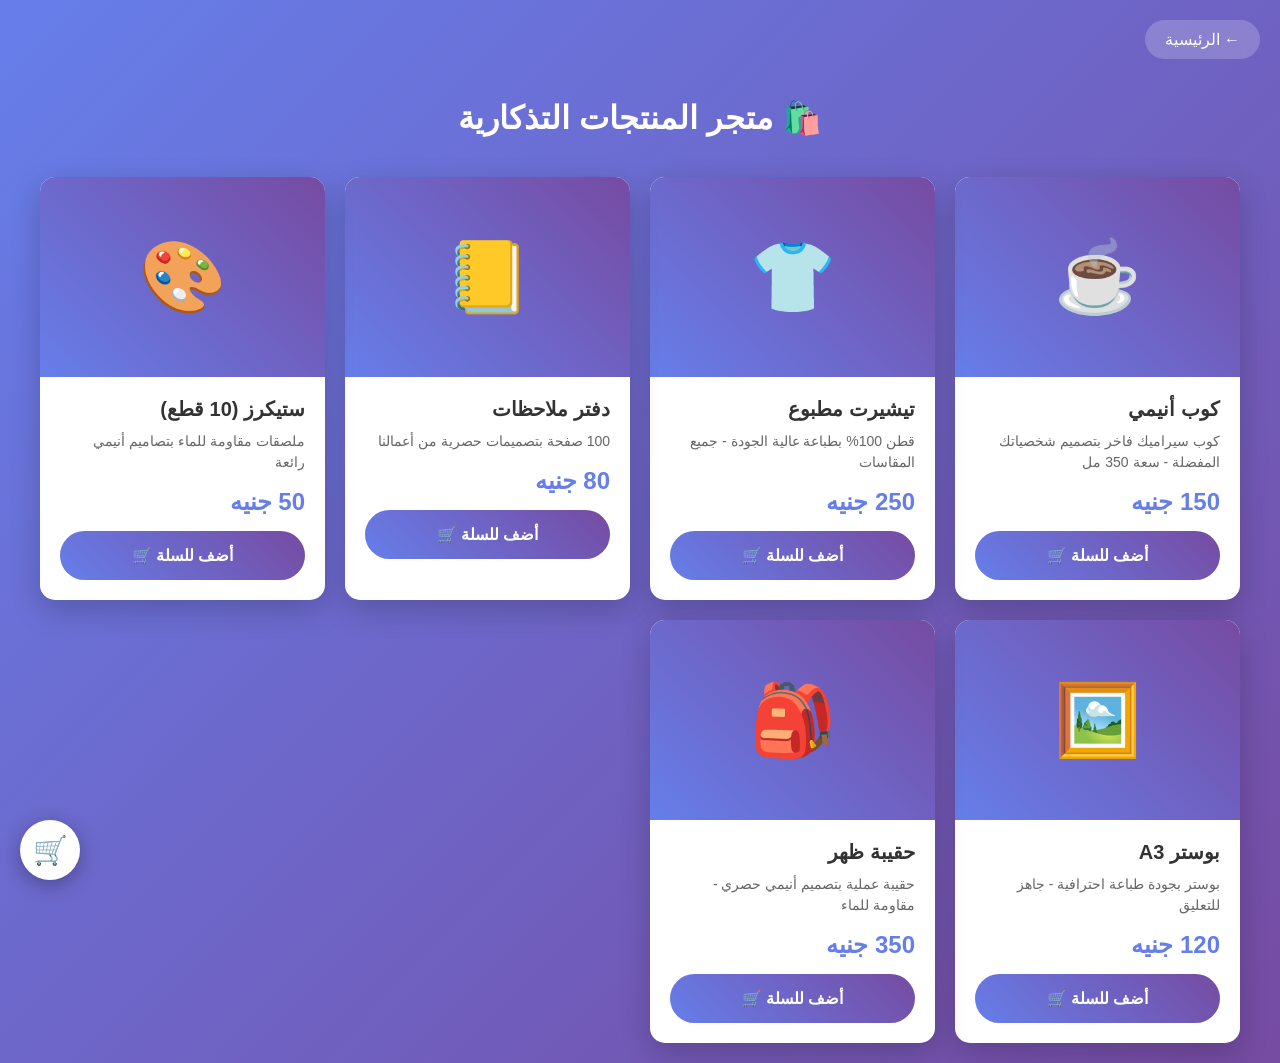
==== shop.html @ 13638fad "Create shop.html" ====
<!DOCTYPE html>
<html lang="ar" dir="rtl">
<head>
    <meta charset="UTF-8">
    <meta name="viewport" content="width=device-width, initial-scale=1.0">
    <title>المتجر - استوديو الأنيميشن</title>
    <style>
        * {
            margin: 0;
            padding: 0;
            box-sizing: border-box;
        }
        
        body {
            font-family: Arial, sans-serif;
            background: linear-gradient(135deg, #667eea 0%, #764ba2 100%);
            color: white;
            padding: 20px;
            min-height: 100vh;
        }
        
        .back-btn {
            display: inline-block;
            background: rgba(255,255,255,0.2);
            padding: 10px 20px;
            border-radius: 25px;
            text-decoration: none;
            color: white;
            margin-bottom: 20px;
            backdrop-filter: blur(10px);
        }
        
        h1 {
            text-align: center;
            font-size: 32px;
            margin: 20px 0 40px;
        }
        
        .products {
            display: grid;
            grid-template-columns: repeat(auto-fit, minmax(280px, 1fr));
            gap: 20px;
            max-width: 1200px;
            margin: 0 auto;
        }
        
        .product {
            background: white;
            color: #333;
            border-radius: 15px;
            overflow: hidden;
            box-shadow: 0 10px 30px rgba(0,0,0,0.2);
            transition: 0.3s;
        }
        
        .product:hover {
            transform: translateY(-10px);
        }
        
        .product-img {
            width: 100%;
            height: 200px;
            background: linear-gradient(45deg, #667eea, #764ba2);
            display: flex;
            align-items: center;
            justify-content: center;
            font-size: 70px;
        }
        
        .product-info {
            padding: 20px;
        }
        
        .product-name {
            font-size: 20px;
            font-weight: bold;
            margin-bottom: 10px;
        }
        
        .product-desc {
            color: #666;
            margin-bottom: 15px;
            font-size: 14px;
            line-height: 1.5;
        }
        
        .product-price {
            font-size: 24px;
            color: #667eea;
            font-weight: bold;
            margin-bottom: 15px;
        }
        
        .buy-btn {
            width: 100%;
            background: linear-gradient(45deg, #667eea, #764ba2);
            color: white;
            border: none;
            padding: 15px;
            border-radius: 50px;
            font-size: 16px;
            font-weight: bold;
            cursor: pointer;
            transition: 0.3s;
        }
        
        .buy-btn:active {
            transform: scale(0.95);
        }
        
        /* سلة التسوق */
        .cart {
            position: fixed;
            bottom: 20px;
            left: 20px;
            background: white;
            color: #667eea;
            width: 60px;
            height: 60px;
            border-radius: 50%;
            display: flex;
            align-items: center;
            justify-content: center;
            font-size: 28px;
            box-shadow: 0 5px 20px rgba(0,0,0,0.3);
            cursor: pointer;
            z-index: 1000;
        }
        
        .cart-count {
            position: absolute;
            top: 5px;
            right: 5px;
            background: red;
            color: white;
            width: 24px;
            height: 24px;
            border-radius: 50%;
            display: none;
            align-items: center;
            justify-content: center;
            font-size: 12px;
            font-weight: bold;
        }
        
        @media (max-width: 600px) {
            h1 {
                font-size: 24px;
            }
            
            .products {
                grid-template-columns: 1fr;
            }
        }
    </style>
</head>
<body>
    <a href="index.html" class="back-btn">← الرئيسية</a>
    
    <h1>🛍️ متجر المنتجات التذكارية</h1>
    
    <div class="products">
        <!-- منتج 1 -->
        <div class="product">
            <div class="product-img">☕</div>
            <div class="product-info">
                <h3 class="product-name">كوب أنيمي</h3>
                <p class="product-desc">كوب سيراميك فاخر بتصميم شخصياتك المفضلة - سعة 350 مل</p>
                <p class="product-price">150 جنيه</p>
                <button class="buy-btn" onclick="addToCart('كوب أنيمي', 150)">
                    أضف للسلة 🛒
                </button>
            </div>
        </div>
        
        <!-- منتج 2 -->
        <div class="product">
            <div class="product-img">👕</div>
            <div class="product-info">
                <h3 class="product-name">تيشيرت مطبوع</h3>
                <p class="product-desc">قطن 100% بطباعة عالية الجودة - جميع المقاسات</p>
                <p class="product-price">250 جنيه</p>
                <button class="buy-btn" onclick="addToCart('تيشيرت', 250)">
                    أضف للسلة 🛒
                </button>
            </div>
        </div>
        
        <!-- منتج 3 -->
        <div class="product">
            <div class="product-img">📒</div>
            <div class="product-info">
                <h3 class="product-name">دفتر ملاحظات</h3>
                <p class="product-desc">100 صفحة بتصميمات حصرية من أعمالنا</p>
                <p class="product-price">80 جنيه</p>
                <button class="buy-btn" onclick="addToCart('دفتر', 80)">
                    أضف للسلة 🛒
                </button>
            </div>
        </div>
        
        <!-- منتج 4 -->
        <div class="product">
            <div class="product-img">🎨</div>
            <div class="product-info">
                <h3 class="product-name">ستيكرز (10 قطع)</h3>
                <p class="product-desc">ملصقات مقاومة للماء بتصاميم أنيمي رائعة</p>
                <p class="product-price">50 جنيه</p>
                <button class="buy-btn" onclick="addToCart('ستيكرز', 50)">
                    أضف للسلة 🛒
                </button>
            </div>
        </div>
        
        <!-- منتج 5 -->
        <div class="product">
            <div class="product-img">🖼️</div>
            <div class="product-info">
                <h3 class="product-name">بوستر A3</h3>
                <p class="product-desc">بوستر بجودة طباعة احترافية - جاهز للتعليق</p>
                <p class="product-price">120 جنيه</p>
                <button class="buy-btn" onclick="addToCart('بوستر', 120)">
                    أضف للسلة 🛒
                </button>
            </div>
        </div>
        
        <!-- منتج 6 -->
        <div class="product">
            <div class="product-img">🎒</div>
            <div class="product-info">
                <h3 class="product-name">حقيبة ظهر</h3>
                <p class="product-desc">حقيبة عملية بتصميم أنيمي حصري - مقاومة للماء</p>
                <p class="product-price">350 جنيه</p>
                <button class="buy-btn" onclick="addToCart('حقيبة', 350)">
                    أضف للسلة 🛒
                </button>
            </div>
        </div>
    </div>
    
    <!-- سلة التسوق -->
    <div class="cart" onclick="viewCart()">
        🛒
        <div class="cart-count" id="cartCount">0</div>
    </div>
    
    <script>
        // نظام سلة التسوق
        let cart = [];
        
        function addToCart(name, price) {
            cart.push({name: name, price: price});
            updateCart();
            
            // رسالة تأكيد
            alert('✅ تم إضافة ' + name + ' للسلة!');
        }
        
        function updateCart() {
            const countEl = document.getElementById('cartCount');
            if (cart.length > 0) {
                countEl.style.display = 'flex';
                countEl.textContent = cart.length;
            } else {
                countEl.style.display = 'none';
            }
        }
        
        function viewCart() {
            if (cart.length === 0) {
                alert('🛒 السلة فارغة!\nأضف بعض المنتجات أولاً');
                return;
            }
            
            let total = 0;
            let msg = '🛍️ سلة التسوق:\n\n';
            
            cart.forEach((item, i) => {
                msg += (i+1) + '. ' + item.name + ' - ' + item.price + ' جنيه\n';
                total += item.price;
            });
            
            msg += '\n━━━━━━━━━━━━━━━\n';
            msg += '💰 المجموع: ' + total + ' جنيه\n\n';
            msg += '📱 للطلب تواصل معنا:\nWhatsApp: 01XXXXXXXXX\nأو عبر صفحة التواصل';
            
            alert(msg);
        }
    </script>
</body>
          </html>
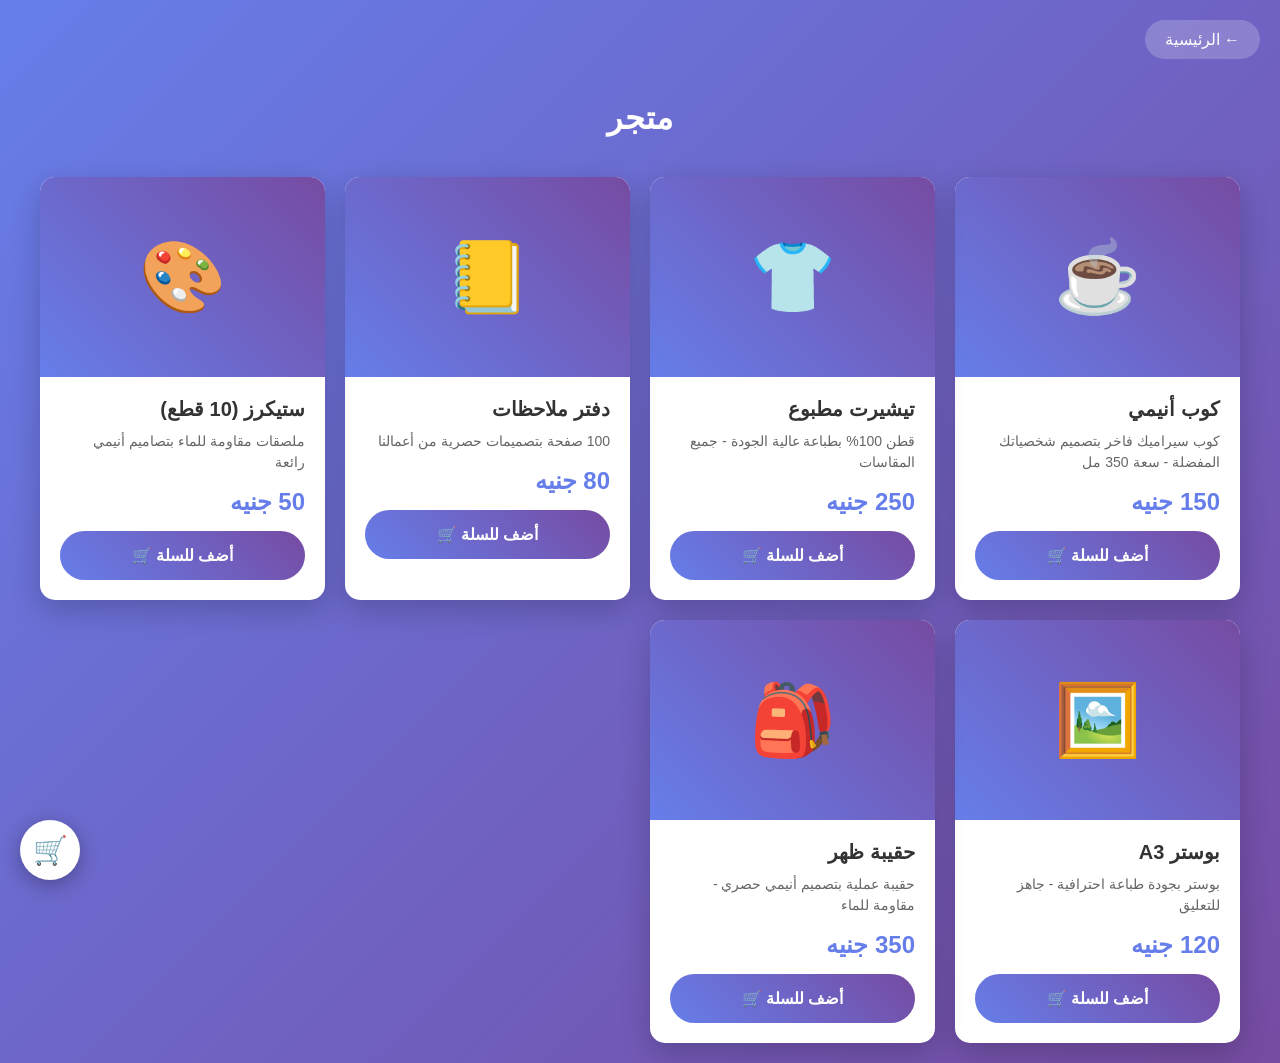
==== commit e66c6940: "Update shop.html" ====
--- a/shop.html
+++ b/shop.html
@@ -3,7 +3,7 @@
 <head>
     <meta charset="UTF-8">
     <meta name="viewport" content="width=device-width, initial-scale=1.0">
-    <title>المتجر - استوديو الأنيميشن</title>
+    <title>المتجر - ICE </title>
     <style>
         * {
             margin: 0;
@@ -157,7 +157,7 @@
 <body>
     <a href="index.html" class="back-btn">← الرئيسية</a>
     
-    <h1>🛍️ متجر المنتجات التذكارية</h1>
+    <h1> متجر </h1>
     
     <div class="products">
         <!-- منتج 1 -->
@@ -283,7 +283,7 @@
             
             msg += '\n━━━━━━━━━━━━━━━\n';
             msg += '💰 المجموع: ' + total + ' جنيه\n\n';
-            msg += '📱 للطلب تواصل معنا:\nWhatsApp: 01XXXXXXXXX\nأو عبر صفحة التواصل';
+            msg += '📱 للطلب تواصل معنا:\nWhatsApp: 01558282590\nأو عبر صفحة التواصل';
             
             alert(msg);
         }
